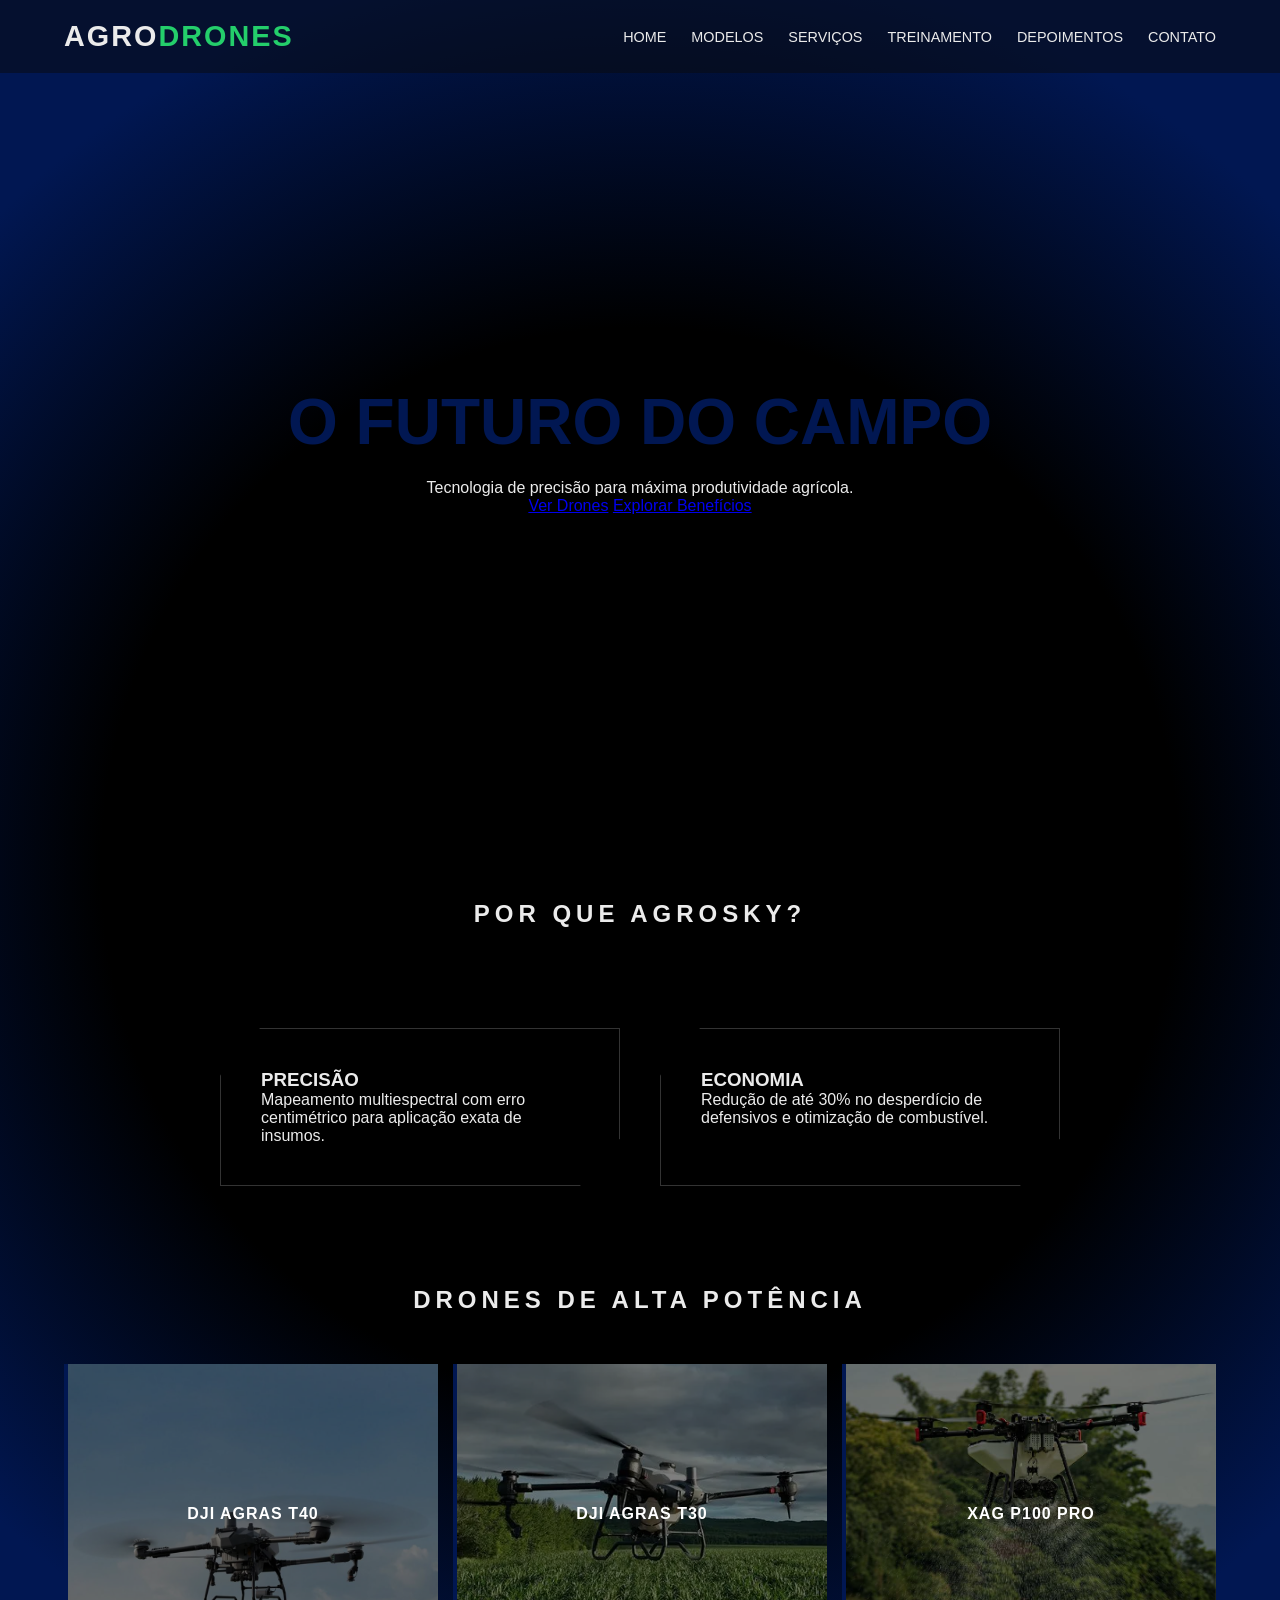
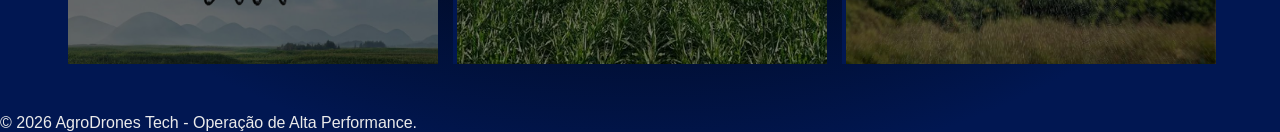
==== index.html @ c52fb77c "Alterações finais de design" ====
<!DOCTYPE html>
<html lang="pt-br">
<head>
    <meta charset="UTF-8">
    <meta name="viewport" content="width=device-width, initial-scale=1.0">
    <title>AgroSky | Drones de Alta Performance</title>
    <link rel="stylesheet" href="style.css">
</head>
<body>

    <header class="cyber-header">
        <nav class="nav-container">
            <div class="logo">AGRO<span>DRONES</span></div>
            <ul class="nav-menu">
                <li><a href="/ADS-IA/">Home</a></li>
                <li><a href="/ADS-IA/Henrique">Modelos</a></li>
                <li><a href="/ADS-IA/Raul">Serviços</a></li>
                <li><a href="/ADS-IA/Fernando">Treinamento</a></li>
                <li><a href="/ADS-IA/Nicolas">Depoimentos</a></li>
                <li><a href="/ADS-IA/Marco" class="btn-contact">Contato</a></li>
            </ul>
        </nav>
    </header>

    <main>
        <section id="home" class="hero">
            <div class="hero-content">
                <h1 class="glitch" data-text="O FUTURO DO CAMPO">O FUTURO DO CAMPO</h1>
                <p>Tecnologia de precisão para máxima produtividade agrícola.</p>
                <div class="hero-btns">
                    <a href="#modelos" class="btn-primary">Ver Drones</a>
                    <a href="#servicos" class="btn-secondary">Explorar Benefícios</a>
                </div>
            </div>
        </section>

        <section class="benefits">
            <div class="section-title">
                <h2>POR QUE AGROSKY?</h2>
            </div>
            <div class="benefit-grid">
                <div class="benefit-card">
                    <h3>PRECISÃO</h3>
                    <p>Mapeamento multiespectral com erro centimétrico para aplicação exata de insumos.</p>
                </div>
                <div class="benefit-card">
                    <h3>ECONOMIA</h3>
                    <p>Redução de até 30% no desperdício de defensivos e otimização de combustível.</p>
                </div>
            </div>
        </section>

        <section id="modelos" class="drone-showcase">
            <div class="section-title">
                <h2>DRONES DE ALTA POTÊNCIA</h2>
            </div>
            <div class="drone-grid">
                <div class="drone-item"><img src="img/t40.jpg" alt="DJI AGRAS T40"><span>DJI AGRAS T40</span></div>
                <div class="drone-item"><img src="img/t30.jpeg" alt="DJI AGRAS T30"><span>DJI AGRAS T30</span></div>
                <div class="drone-item"><img src="img/xag.jpg" alt="XAG P100 Pro"><span>XAG P100 Pro</span></div>
            </div>
        </section>
    </main>

    <footer>
        <p>&copy; 2026 AgroDrones Tech - Operação de Alta Performance.</p>
    </footer>

</body>
</html>
---- style.css ----
/* Reset e Base */
* {
    margin: 0;
    padding: 0;
    box-sizing: border-box;
    font-family: 'Segoe UI', Roboto, sans-serif;
    scroll-behavior: smooth;
}

:root {
    --bg-dark: #0a0a0c;
    --cyber-neon: #24CE6B; /* Verde Tech */
    --cyber-blue: #011752;
    --text-light: #EBEBEB;
}

body {
    background: 
        radial-gradient(
        circle, 
        rgb(0,0,0) 50%, 
        var(--cyber-blue) 85%
    );
    color: var(--text-light);
    overflow-x: hidden;
}

/* Header & Nav */
.cyber-header {
    width: 100%;
    padding: 20px 5%;
    background: rgba(10, 10, 12, 0.5);
    border-bottom:none;
    position: fixed;
    top: 0;
    z-index: 1000;
}

.nav-container {
    display: flex;
    justify-content: space-between;
    align-items: center;
}

.logo {
    font-size: 1.8rem;
    font-weight: 900;
    letter-spacing: 2px;
}

.logo span { color: var(--cyber-neon); }

.nav-menu {
    display: flex;
    list-style: none;
    gap: 25px;
}

.nav-menu a {
    text-decoration: none;
    color: var(--text-light);
    font-size: 0.9rem;
    text-transform: uppercase;
    transition: 0.3s;
    backdrop-filter: blur(12px);
}

.nav-menu a:hover {
    color: var(--cyber-neon);
    text-shadow: 0 0 10px var(--cyber-neon);
}

/* Hero Section */
.hero {
    height: 100vh;
    display: flex;
    align-items: center;
    justify-content: center;
    text-align: center;
    /*background: linear-gradient(45deg, #0a0a0c 25%, #111116 100%);*/
    background-color: none;
}

.hero h1 {
    font-size: 4rem;
    margin-bottom: 20px;
    color: var(--cyber-blue);
}

/* Benefícios Card */
.benefit-grid {
    display: flex;
    justify-content: center;
    gap: 40px;
    padding: 100px 5%;
}

.benefit-card {
    border: 1px solid #333;
    padding: 40px;
    width: 400px;
    transition: 0.4s;
    position: relative;
    clip-path: polygon(10% 0, 100% 0, 100% 70%, 90% 100%, 0 100%, 0% 30%);
    background-color:black;
}

.benefit-card:hover {
    border-color: var(--cyber-neon);
    transform: translateY(-10px);
    background: rgba(0, 255, 157, 0.05);
}

/* Drone Showcase Container */
.drone-grid {
    display: grid;
    grid-template-columns: repeat(auto-fit, minmax(250px, 1fr));
    gap: 15px;
    padding: 50px 5%;
}

/* O Container do Item */
.drone-item {
    position: relative; /* Necessário para ancorar o texto */
    height: 300px;
    background: #16161a;
    border-left: 4px solid var(--cyber-blue);
    overflow: hidden; /* Garante que a imagem não saia da borda no hover */
    cursor: pointer;
    transition: 0.3s ease;
    
    /* Remove o flex antigo para não bagunçar a sobreposição */
    display: block; 
}

/* A Imagem */
.drone-item img {
    width: 100%;
    height: 100%;
    object-fit: cover;
    transition: transform 0.5s ease;
}

/* O Texto (Span) */
.drone-item span {
    position: absolute;
    top: 0;
    left: 0;
    width: 100%;
    height: 100%;
    
    /* Centraliza o texto usando flex dentro do span absoluto */
    display: flex;
    align-items: center;
    justify-content: center;
    
    color: #fff;
    font-weight: bold;
    text-transform: uppercase;
    letter-spacing: 1px;
    
    /* Fundo escurecido para leitura, que muda no hover */
    background: rgba(0, 0, 0, 0.5);
    transition: 0.3s ease;
    z-index: 2;
}

/* Efeito de Interação */
.drone-item:hover img {
    transform: scale(1.1); /* Zoom suave na imagem */
}

.drone-item:hover span {
    background:rgb(36, 206, 107, 0.8); 
    color: #000; /* Texto preto para dar contraste no azul */
}


/* Animação Simples */
@keyframes pulse {
    0% { opacity: 1; }
    50% { opacity: 0.5; }
    100% { opacity: 1; }
}

.section-title h2 {
    text-align: center;
    letter-spacing: 5px;
    animation: pulse 2s infinite;
}
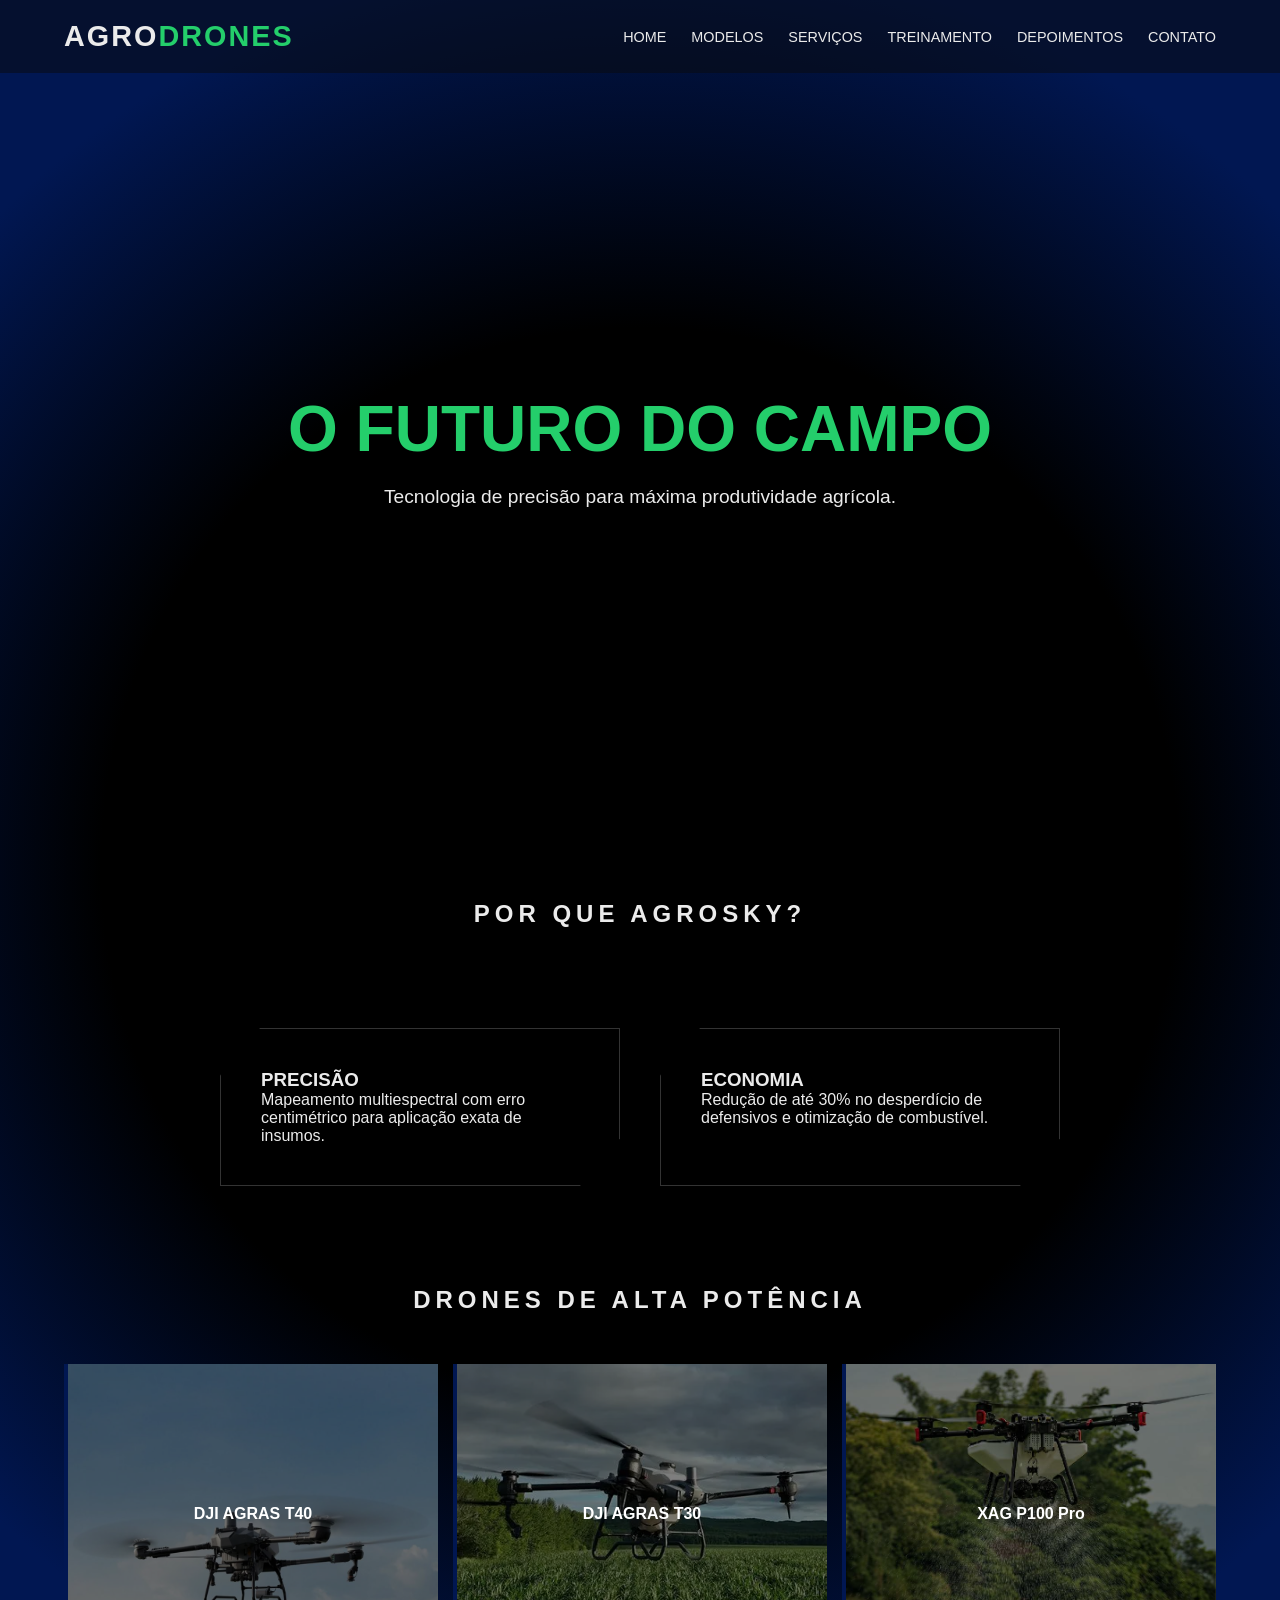
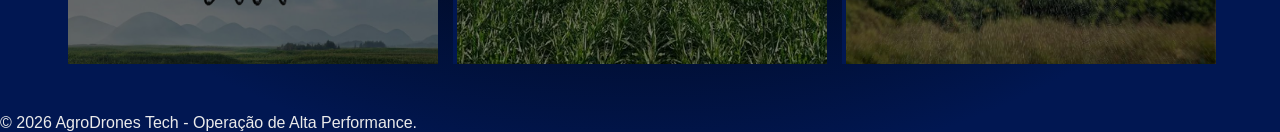
==== commit 9c017079: "style" ====
--- a/index.html
+++ b/index.html
@@ -27,10 +27,6 @@
             <div class="hero-content">
                 <h1 class="glitch" data-text="O FUTURO DO CAMPO">O FUTURO DO CAMPO</h1>
                 <p>Tecnologia de precisão para máxima produtividade agrícola.</p>
-                <div class="hero-btns">
-                    <a href="#modelos" class="btn-primary">Ver Drones</a>
-                    <a href="#servicos" class="btn-secondary">Explorar Benefícios</a>
-                </div>
             </div>
         </section>
 
--- a/style.css
+++ b/style.css
@@ -84,7 +84,13 @@
 .hero h1 {
     font-size: 4rem;
     margin-bottom: 20px;
-    color: var(--cyber-blue);
+    color:var(--cyber-neon);
+}
+.hero p {
+    font-size: 1.2rem;
+    color: var(--text-light);
+    max-width: 600px;
+    margin: 0 auto;
 }
 
 /* Benefícios Card */
@@ -119,62 +125,47 @@
     padding: 50px 5%;
 }
 
-/* O Container do Item */
 .drone-item {
-    position: relative; /* Necessário para ancorar o texto */
+    position: relative; /* Garante que o span não fuja do quadrado */
     height: 300px;
     background: #16161a;
     border-left: 4px solid var(--cyber-blue);
-    overflow: hidden; /* Garante que a imagem não saia da borda no hover */
-    cursor: pointer;
-    transition: 0.3s ease;
-    
-    /* Remove o flex antigo para não bagunçar a sobreposição */
-    display: block; 
+    overflow: hidden;
+    display: block; /* Remove o flex do container pai */
 }
 
-/* A Imagem */
 .drone-item img {
     width: 100%;
     height: 100%;
-    object-fit: cover;
-    transition: transform 0.5s ease;
+    object-fit: cover; /* Faz a imagem preencher tudo sem achatar */
+    display: block;
 }
 
-/* O Texto (Span) */
 .drone-item span {
-    position: absolute;
+    position: absolute; /* Tira o texto do lado da imagem e joga pra cima */
     top: 0;
     left: 0;
     width: 100%;
     height: 100%;
     
-    /* Centraliza o texto usando flex dentro do span absoluto */
+    /* Centraliza o texto perfeitamente */
     display: flex;
     align-items: center;
     justify-content: center;
     
+    background: rgba(0, 0, 0, 0.5); /* Escurece o fundo para o texto aparecer */
     color: #fff;
     font-weight: bold;
-    text-transform: uppercase;
-    letter-spacing: 1px;
-    
-    /* Fundo escurecido para leitura, que muda no hover */
-    background: rgba(0, 0, 0, 0.5);
+    text-align: center;
+    pointer-events: none; /* Evita que o texto atrapalhe o clique na imagem */
     transition: 0.3s ease;
-    z-index: 2;
 }
 
-/* Efeito de Interação */
-.drone-item:hover img {
-    transform: scale(1.1); /* Zoom suave na imagem */
+/* Efeito quando passa o mouse */
+.drone-item:hover span {
+    background: rgba(36, 206, 107, 0.8); 
+    color: #000;
 }
-
-.drone-item:hover span {
-    background:rgb(36, 206, 107, 0.8); 
-    color: #000; /* Texto preto para dar contraste no azul */
-}
-
 
 /* Animação Simples */
 @keyframes pulse {
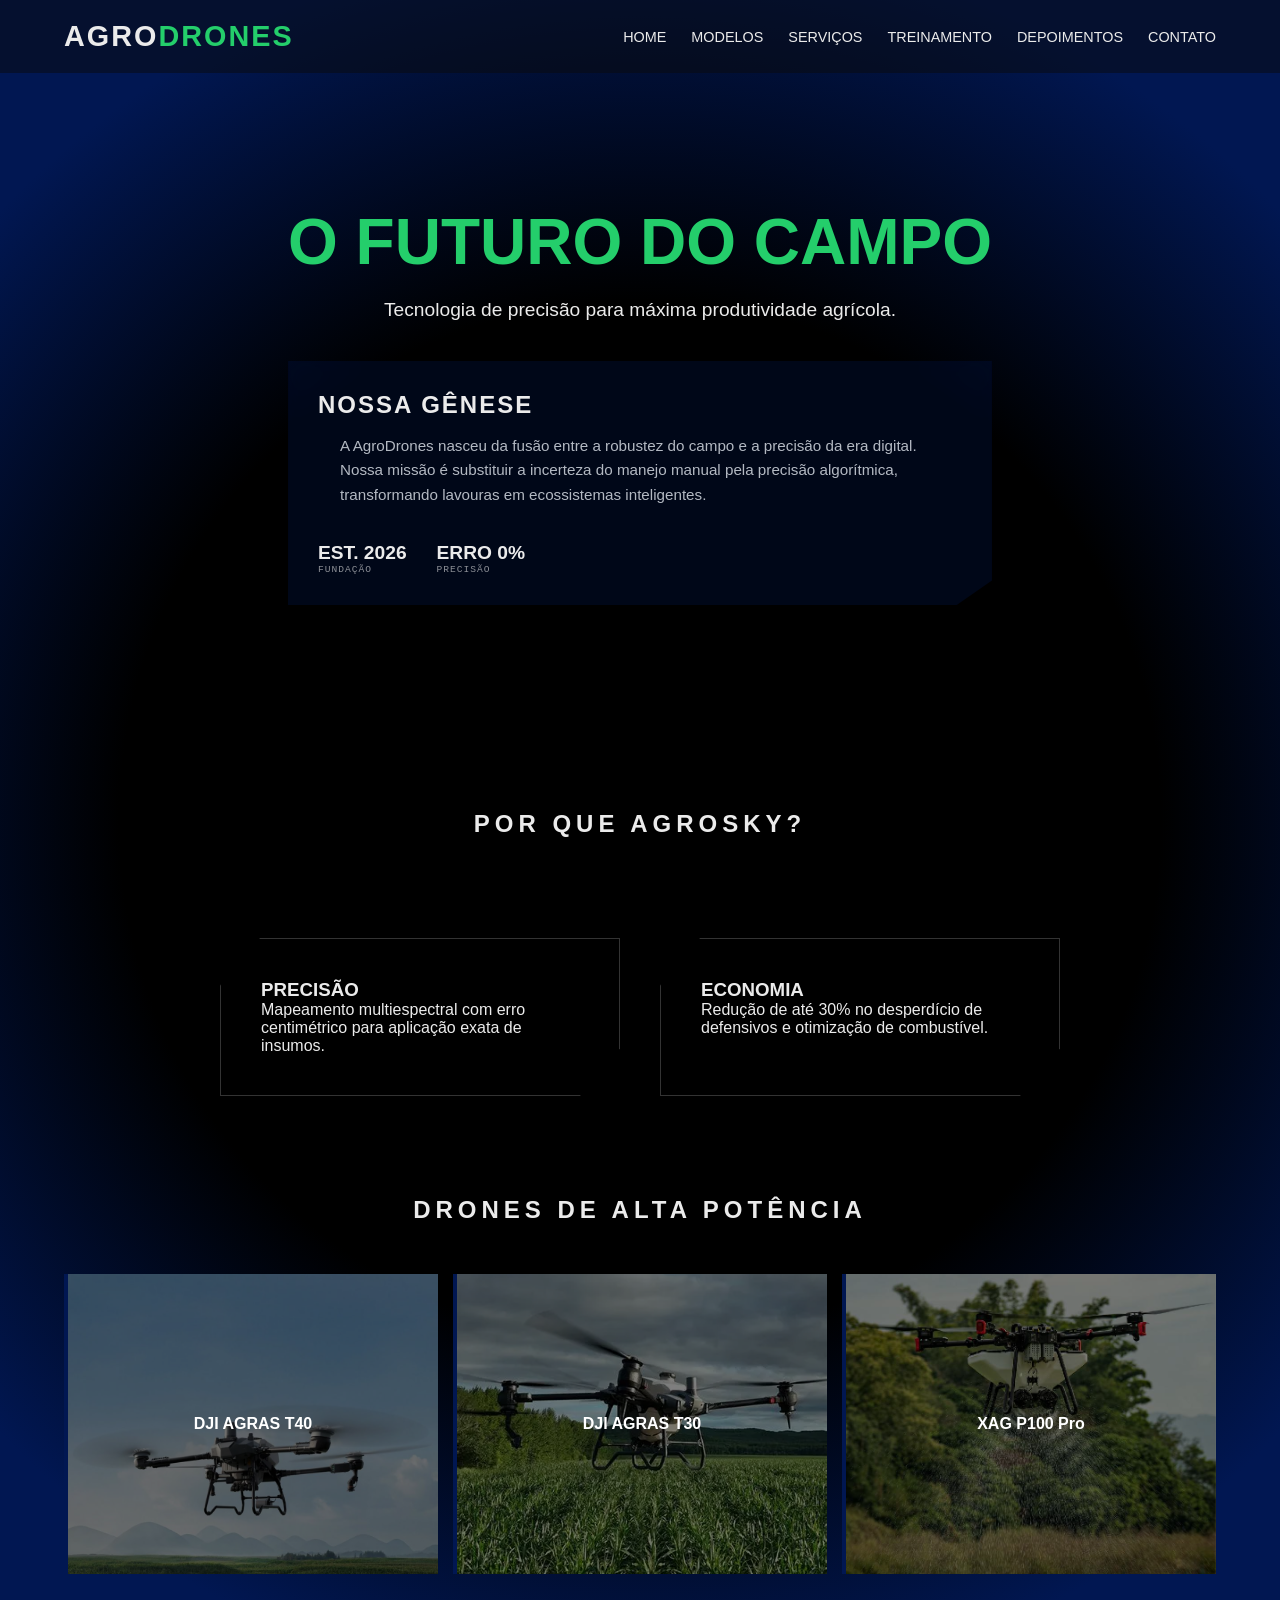
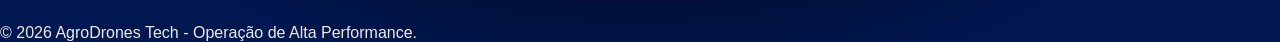
==== commit 9078a789: "Historia" ====
--- a/index.html
+++ b/index.html
@@ -27,6 +27,21 @@
             <div class="hero-content">
                 <h1 class="glitch" data-text="O FUTURO DO CAMPO">O FUTURO DO CAMPO</h1>
                 <p>Tecnologia de precisão para máxima produtividade agrícola.</p>
+
+                <div class="history-section">
+                    <div class="glass-card">
+                        <h2>NOSSA GÊNESE</h2>
+                        <p>
+                            A AgroDrones nasceu da fusão entre a robustez do campo e a precisão da era digital. 
+                            Nossa missão é substituir a incerteza do manejo manual pela precisão algorítmica, 
+                            transformando lavouras em ecossistemas inteligentes.
+                        </p>
+                        <div class="stats-row">
+                            <div class="stat"><strong>EST. 2026</strong><small>FUNDAÇÃO</small></div>
+                            <div class="stat"><strong>ERRO 0%</strong><small>PRECISÃO</small></div>
+                        </div>
+                    </div>
+                </div>
             </div>
         </section>
 
--- a/style.css
+++ b/style.css
@@ -72,7 +72,7 @@
 
 /* Hero Section */
 .hero {
-    height: 100vh;
+    height: 90vh;
     display: flex;
     align-items: center;
     justify-content: center;
@@ -92,7 +92,97 @@
     max-width: 600px;
     margin: 0 auto;
 }
-
+/* --- ESTILO DA SEÇÃO DE HISTÓRIA (DENTRO DA HERO) --- */
+.history-section {
+    margin-top: 40px; /* Espaço abaixo do subtítulo do Hero */
+    max-width: 800px;
+    margin-left: auto;
+    margin-right: auto;
+    text-align: left; /* Alinhamento à esquerda para parecer um log de sistema */
+    animation: fadeIn 1.5s ease-in-out;
+}
+
+.history-section .glass-card {
+    background: rgba(1, 23, 82, 0.3); /* Azul da home com transparência */
+    backdrop-filter: blur(10px);
+    border: 1px solid var(--border);
+    border-left: 4px solid var(--neon); /* Detalhe lateral verde */
+    padding: 30px;
+    position: relative;
+    /* Corte tech no canto inferior direito */
+    clip-path: polygon(0 0, 100% 0, 100% 90%, 95% 100%, 0 100%);
+}
+
+.status-tag {
+    display: block;
+    font-family: 'JetBrains Mono', monospace;
+    font-size: 0.7rem;
+    color: var(--neon);
+    margin-bottom: 15px;
+    letter-spacing: 2px;
+    text-transform: uppercase;
+}
+
+.blink {
+    height: 8px;
+    width: 8px;
+    background: var(--neon);
+    border-radius: 50%;
+    display: inline-block;
+    margin-right: 8px;
+    animation: blinker 1s linear infinite;
+}
+
+.history-section h2 {
+    font-family: 'Orbitron', sans-serif;
+    font-size: 1.5rem;
+    color: var(--white);
+    margin-bottom: 15px;
+    letter-spacing: 2px;
+}
+
+.history-section p {
+    font-size: 0.95rem;
+    line-height: 1.6;
+    color: rgba(224, 230, 237, 0.8); /* Branco levemente fosco */
+    margin-bottom: 20px;
+}
+
+/* Linha de Mini-Status/Estatísticas */
+.stats-row {
+    display: flex;
+    gap: 30px;
+    border-top: 1px solid var(--border);
+    padding-top: 15px;
+}
+
+.stat {
+    display: flex;
+    flex-direction: column;
+}
+
+.stat strong {
+    font-family: 'Orbitron', sans-serif;
+    color: var(--neon);
+    font-size: 1.2rem;
+}
+
+.stat small {
+    font-family: 'JetBrains Mono', monospace;
+    font-size: 0.6rem;
+    opacity: 0.6;
+    letter-spacing: 1px;
+}
+
+/* Animação de entrada */
+@keyframes fadeIn {
+    from { opacity: 0; transform: translateY(20px); }
+    to { opacity: 1; transform: translateY(0); }
+}
+
+@keyframes blinker {
+    50% { opacity: 0; }
+}
 /* Benefícios Card */
 .benefit-grid {
     display: flex;
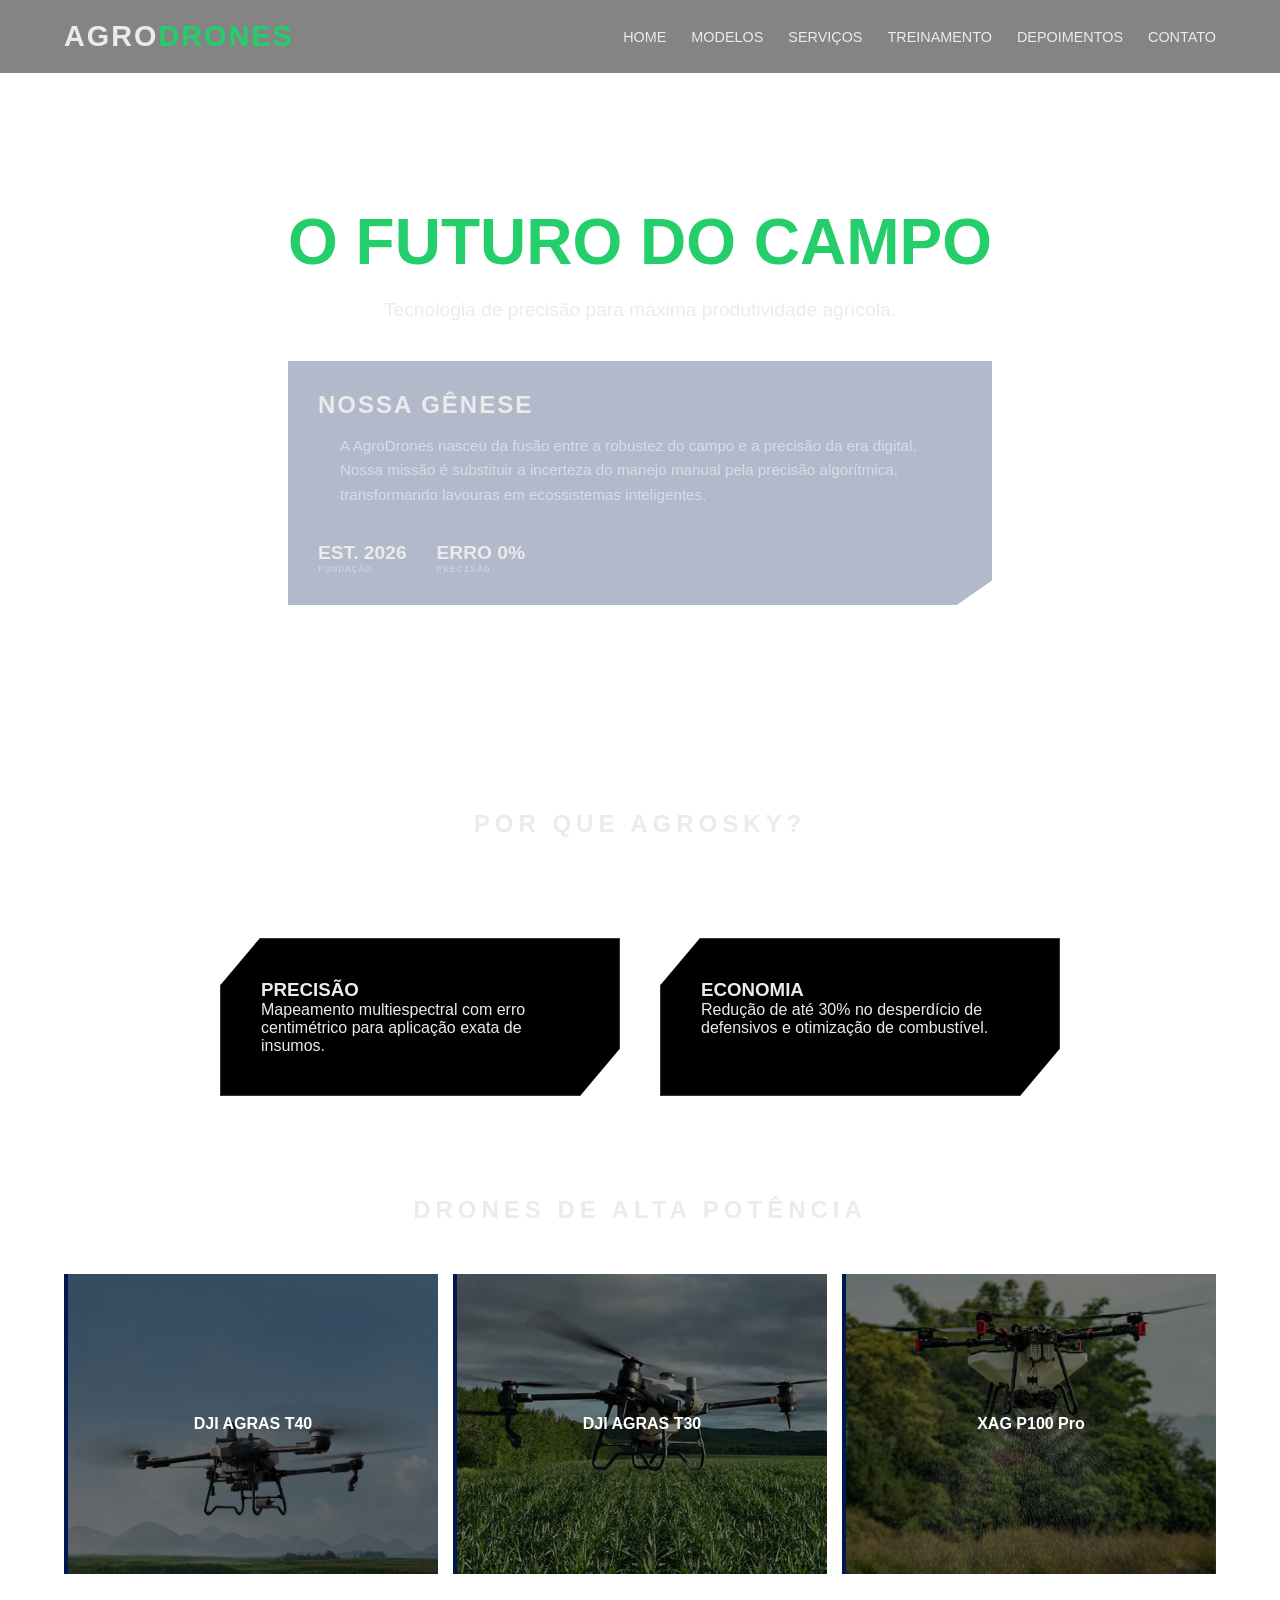
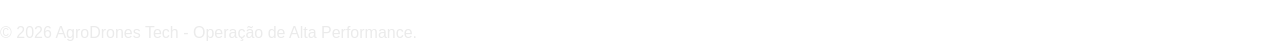
==== commit 86facd81: "scroll" ====
--- a/index.html
+++ b/index.html
@@ -66,9 +66,9 @@
                 <h2>DRONES DE ALTA POTÊNCIA</h2>
             </div>
             <div class="drone-grid">
-                <div class="drone-item"><img src="img/t40.jpg" alt="DJI AGRAS T40"><span>DJI AGRAS T40</span></div>
-                <div class="drone-item"><img src="img/t30.jpeg" alt="DJI AGRAS T30"><span>DJI AGRAS T30</span></div>
-                <div class="drone-item"><img src="img/xag.jpg" alt="XAG P100 Pro"><span>XAG P100 Pro</span></div>
+                <div class="drone-item"><img src="img/t40.jpg" alt="DJI AGRAS T40"><a href="/ADS-IA/Henrique"><span>DJI AGRAS T40</span></a></div>
+                <div class="drone-item"><img src="img/t30.jpeg" alt="DJI AGRAS T30"><a href="/ADS-IA/Henrique"><span>DJI AGRAS T30</span></a></div>
+                <div class="drone-item"><img src="img/xag.jpg" alt="XAG P100 Pro"><a href="/ADS-IA/Henrique"><span>XAG P100 Pro</span></a></div>
             </div>
         </section>
     </main>
@@ -76,6 +76,7 @@
     <footer>
         <p>&copy; 2026 AgroDrones Tech - Operação de Alta Performance.</p>
     </footer>
+    
 
 </body>
 </html>
--- a/style.css
+++ b/style.css
@@ -15,6 +15,9 @@
 }
 
 body {
+    :-webkit-scrollbar {
+    display: none;
+    }
     background: 
         radial-gradient(
         circle, 
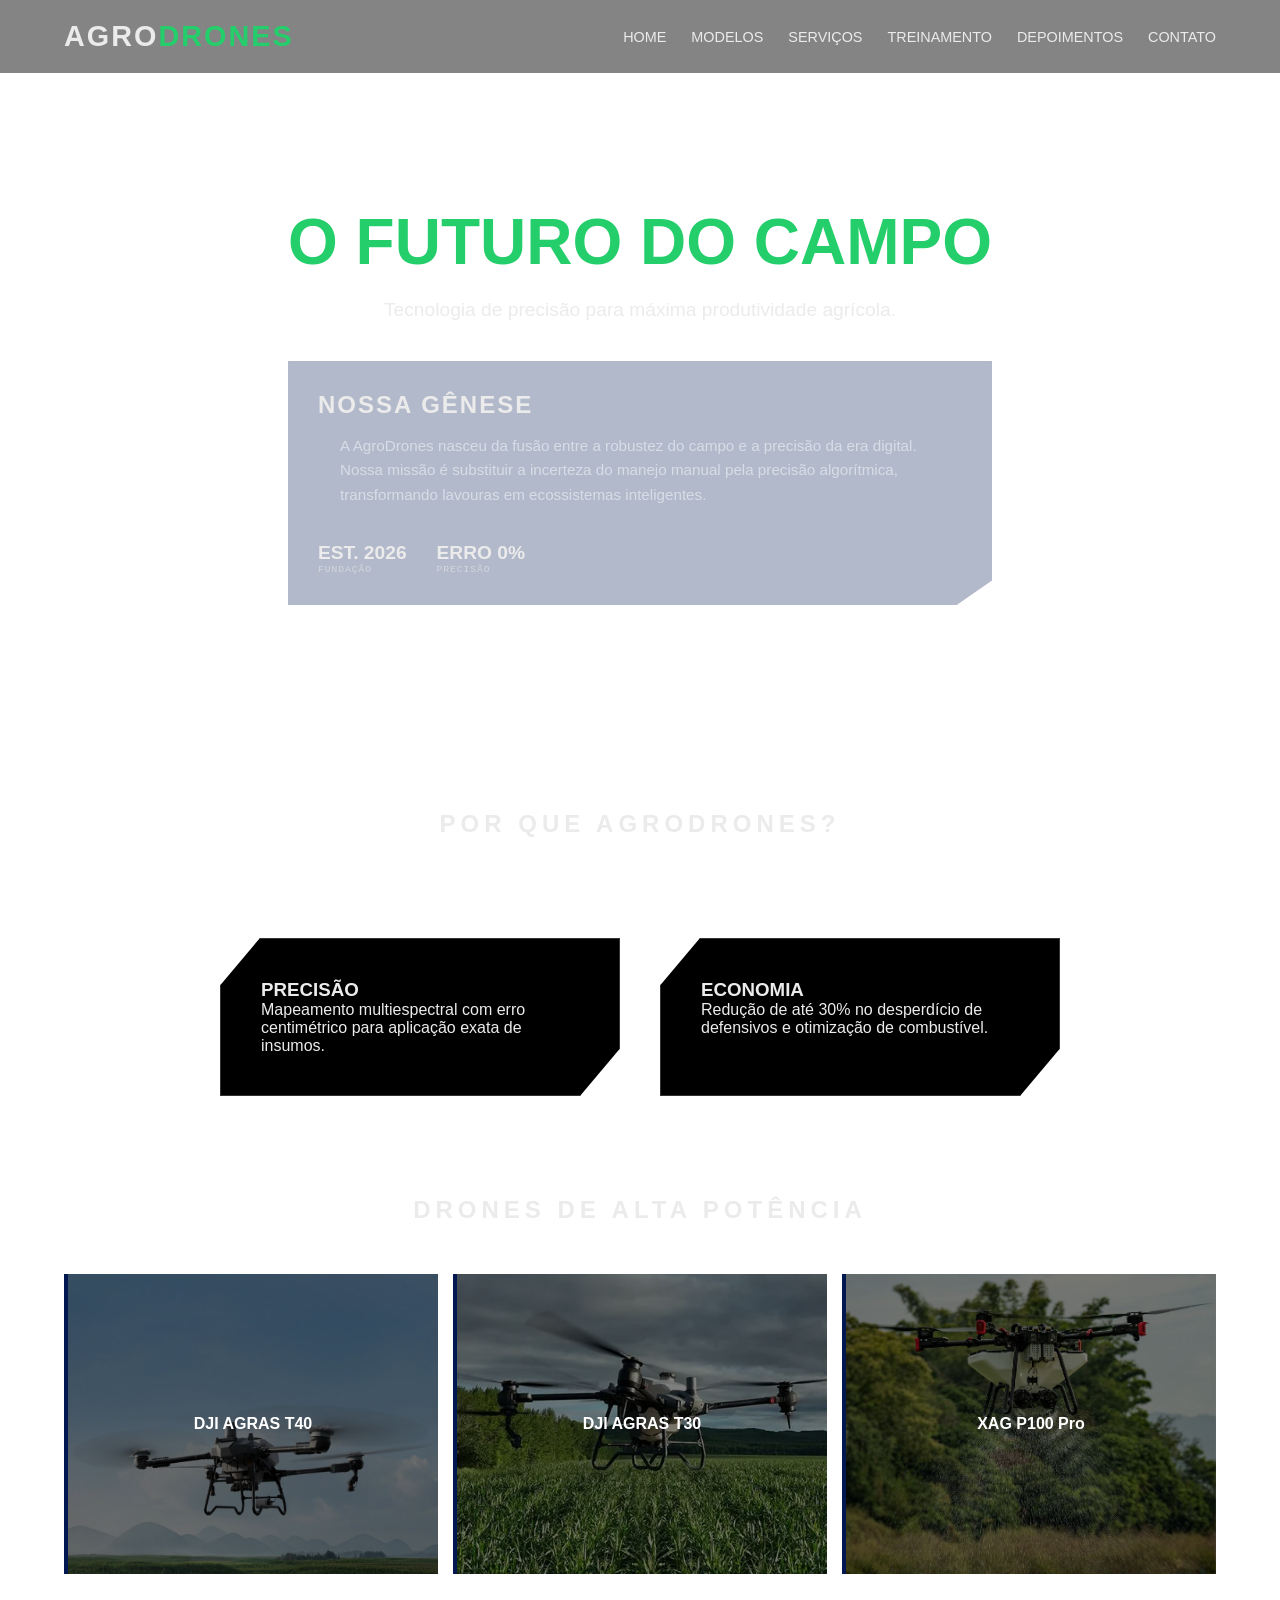
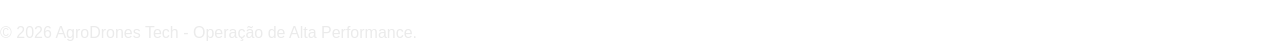
==== commit 0b4d33d8: "Update index.html" ====
--- a/index.html
+++ b/index.html
@@ -47,7 +47,7 @@
 
         <section class="benefits">
             <div class="section-title">
-                <h2>POR QUE AGROSKY?</h2>
+                <h2>POR QUE AGRODRONES?</h2>
             </div>
             <div class="benefit-grid">
                 <div class="benefit-card">
@@ -66,9 +66,9 @@
                 <h2>DRONES DE ALTA POTÊNCIA</h2>
             </div>
             <div class="drone-grid">
-                <div class="drone-item"><img src="img/t40.jpg" alt="DJI AGRAS T40"><a href="/ADS-IA/Henrique"><span>DJI AGRAS T40</span></a></div>
-                <div class="drone-item"><img src="img/t30.jpeg" alt="DJI AGRAS T30"><a href="/ADS-IA/Henrique"><span>DJI AGRAS T30</span></a></div>
-                <div class="drone-item"><img src="img/xag.jpg" alt="XAG P100 Pro"><a href="/ADS-IA/Henrique"><span>XAG P100 Pro</span></a></div>
+                <div class="drone-item"><a href="/ADS-IA/Henrique"><img src="img/t40.jpg" alt="DJI AGRAS T40"></a><span>DJI AGRAS T40</span></div>
+                <div class="drone-item"><a href="/ADS-IA/Henrique"><img src="img/t30.jpeg" alt="DJI AGRAS T30"></a><span>DJI AGRAS T30</span></div>
+                <div class="drone-item"><a href="/ADS-IA/Henrique"><img src="img/xag.jpg" alt="XAG P100 Pro"></a><span>XAG P100 Pro</span></div>
             </div>
         </section>
     </main>
